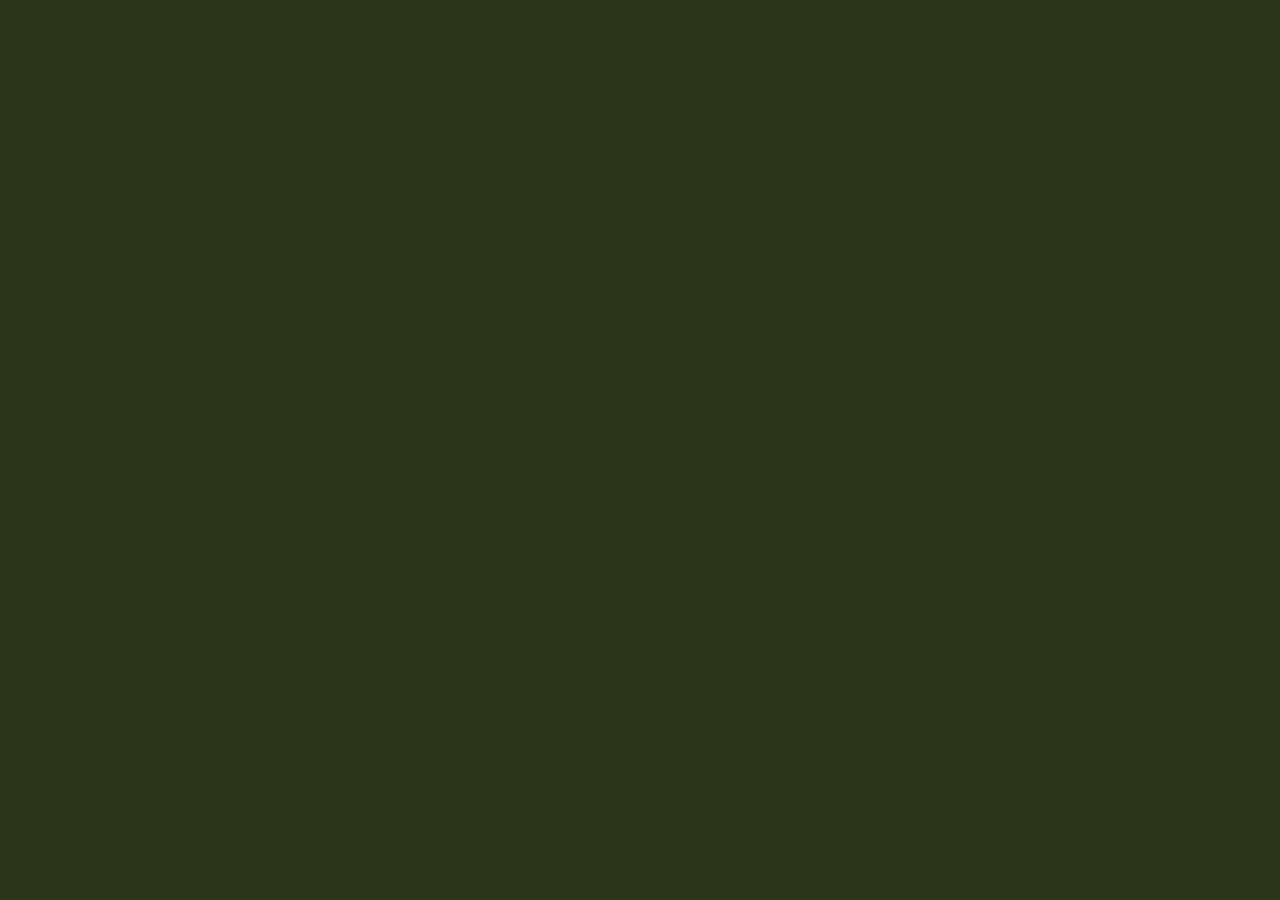
==== contact.html @ ce7113cf "moved folders. added contact" ====
<!doctype html>
<html class="no-js" lang="en">

<head>
  <meta charset="utf-8">
  <title>Responsive Layouts</title>
  <meta name="description" content="This site will serve as the hub for many sub responsive layouts">
  <meta name="viewport" content="width=device-width, initial-scale=1">

  <meta property="og:title" content="">
  <meta property="og:type" content="">
  <meta property="og:url" content="">
  <meta property="og:image" content="">

  <link rel="manifest" href="site.webmanifest">
  <link rel="icon" href="icon.png">
  <!-- Place favicon.ico in the root directory -->

  <link rel="stylesheet" href="css/normalize.css">
  <link rel="stylesheet" href="css/main.css">

  <meta name="theme-color" content="#fafafa">
</head>

<body>

</body>

</html>
---- css/main.css ----
/* Place CSS styles here */
body {
    background-color: #2b3618;
}
img {
    width: 250px;
    margin-right: 16px;
    border: 10px solid #596444
}
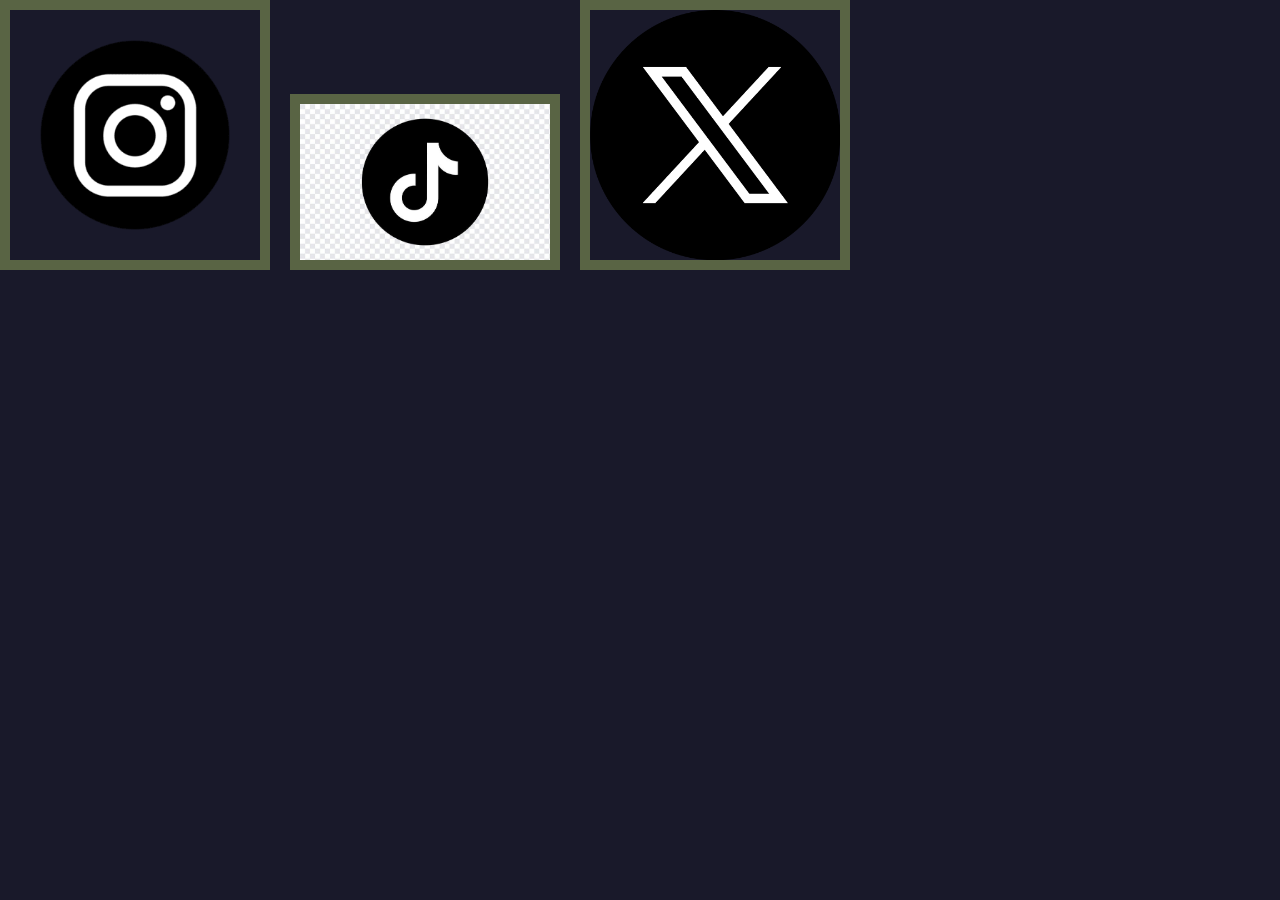
==== commit 0713bfd5: "updated updated" ====
--- a/contact.html
+++ b/contact.html
@@ -27,3 +27,6 @@
 </body>
 
 </html>
+<img src="./img/instagramclipartlogo.png"></script>
+<img src="./img/tiktokclipartlogo.jpg"></script>
+<img src="./img/xclipartlogo.png"></script>
--- a/css/main.css
+++ b/css/main.css
@@ -1,6 +1,9 @@
 /* Place CSS styles here */
 body {
-    background-color: #2b3618;
+    background-color: #19192a;
+}
+a {
+    color:#9090ca
 }
 img {
     width: 250px;
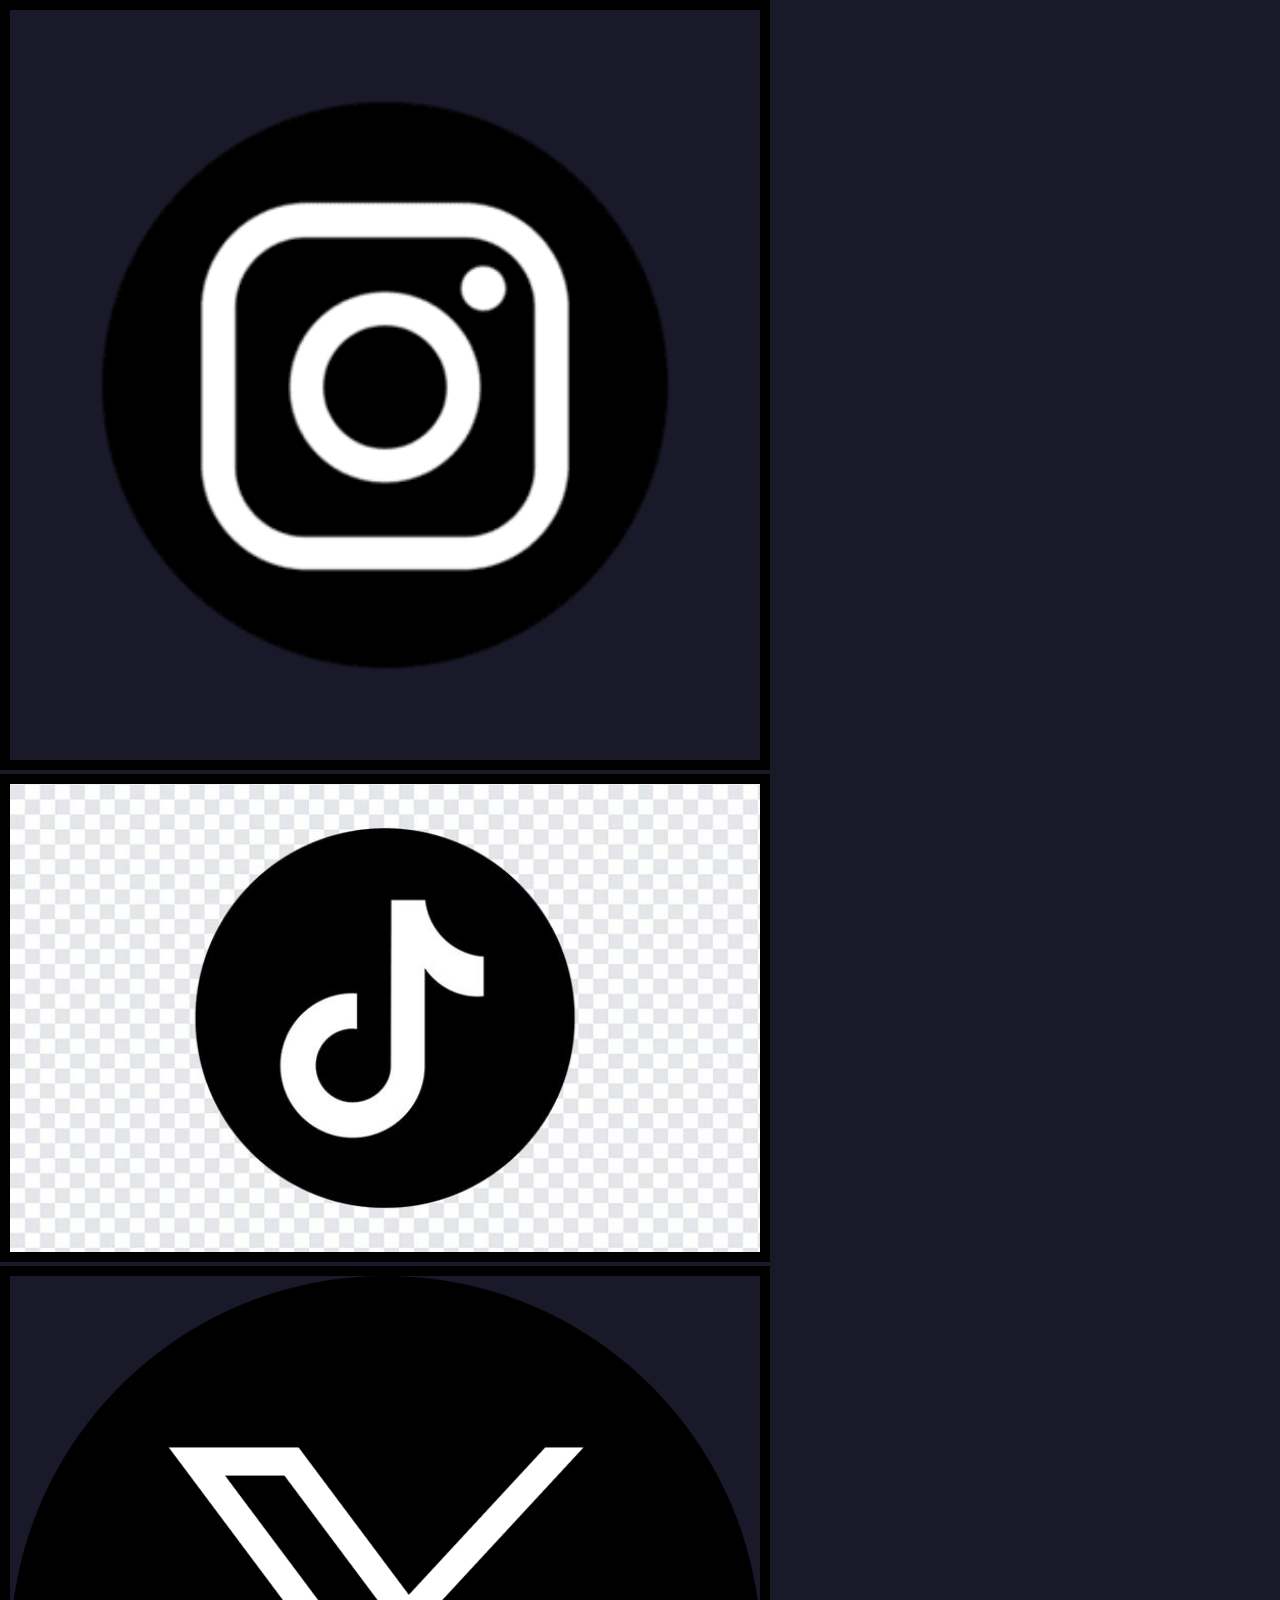
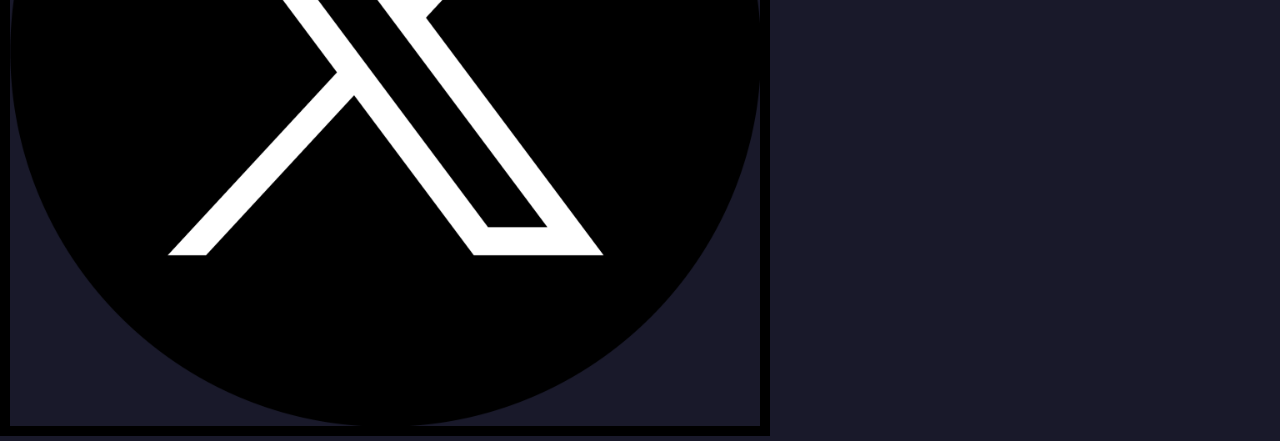
==== commit 4f0b3b47: "updated photo and border updated photo and border" ====
--- a/contact.html
+++ b/contact.html
@@ -29,4 +29,5 @@
 </html>
 <img src="./img/instagramclipartlogo.png"></script>
 <img src="./img/tiktokclipartlogo.jpg"></script>
-<img src="./img/xclipartlogo.png"></script>+<img src="./img/xclipartlogo.png"></script>
+</div>
--- a/css/main.css
+++ b/css/main.css
@@ -6,7 +6,7 @@
     color:#9090ca
 }
 img {
-    width: 250px;
+    width: 750px;
     margin-right: 16px;
-    border: 10px solid #596444
+    border: 10px solid #000000
 }
